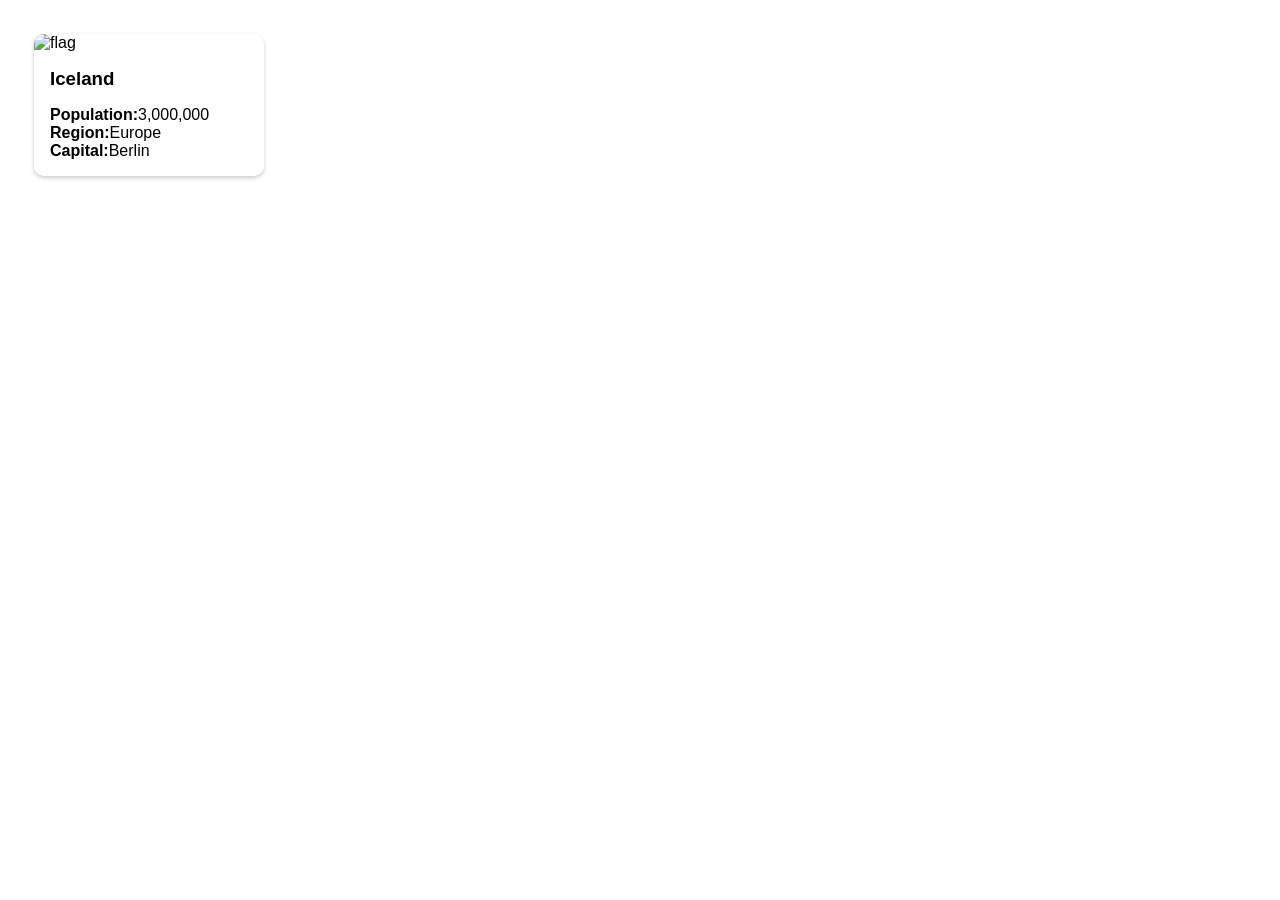
==== country.html @ 8419424d "added new html file for more detail of country" ====
<!DOCTYPE html>
<html lang="en">
<head>
    <meta charset="UTF-8">
    <meta name="viewport" content="width=device-width, initial-scale=1.0">
    <title>Document</title>
    <link rel="stylesheet" href="style.css">
</head>
<body>
    <main>

        <div class="countries-container">

            <a href=""><div class="country-card">
                <img src="https://flagcdn.com/gn.svg" alt="flag">
                 <div class="country-card-text-item">
                    <h3>Iceland</h3>
               
                 <p><strong>Population:</strong>3,000,000</p>
                    <p><strong>Region:</strong>Europe</p>
                    <p><strong>Capital:</strong>Berlin</p>
                 </div>
                 </div>
            </a>
            
        </div>
    </main>
</body>
</html>
---- style.css ----
*{
    box-sizing: border-box;
    padding: 0;
    margin: 0;
}
body{
    font-family: 'Nunito', sans-serif;
}
a{
    text-decoration: none;
    color: inherit;
}
.title{
    font-weight: 800;
}
.header-container{
  box-shadow: 0 2px 4px rgba(0,0,0,0.2);
   padding-inline: 24px;
}
.container{
    display: flex;
    justify-content: space-between;
    align-items: center;
    max-width: 1280px;
    margin-inline: auto;
   
    
}
.countries-container{
    max-width: 1280px;
    padding: 24px;
    display: flex;
     flex-wrap: wrap;
     justify-content: space-between;
   
}
.country-card{
    width: 230px;
    box-shadow: 0 2px 4px rgba(0,0,0,0.2);
    overflow: hidden;
    border-radius: 10px;
    margin: 10px;
}
.country-card img{
    width: 100%;
    padding: 0;
}
.country-card-text-item{
    padding:  16px;
}
.country-card-text-item h3{
    margin-bottom: 16px;
}
.country-card:hover{
    transform: scale(1.05);
    transition: all 0.3s ease-in-out;
}
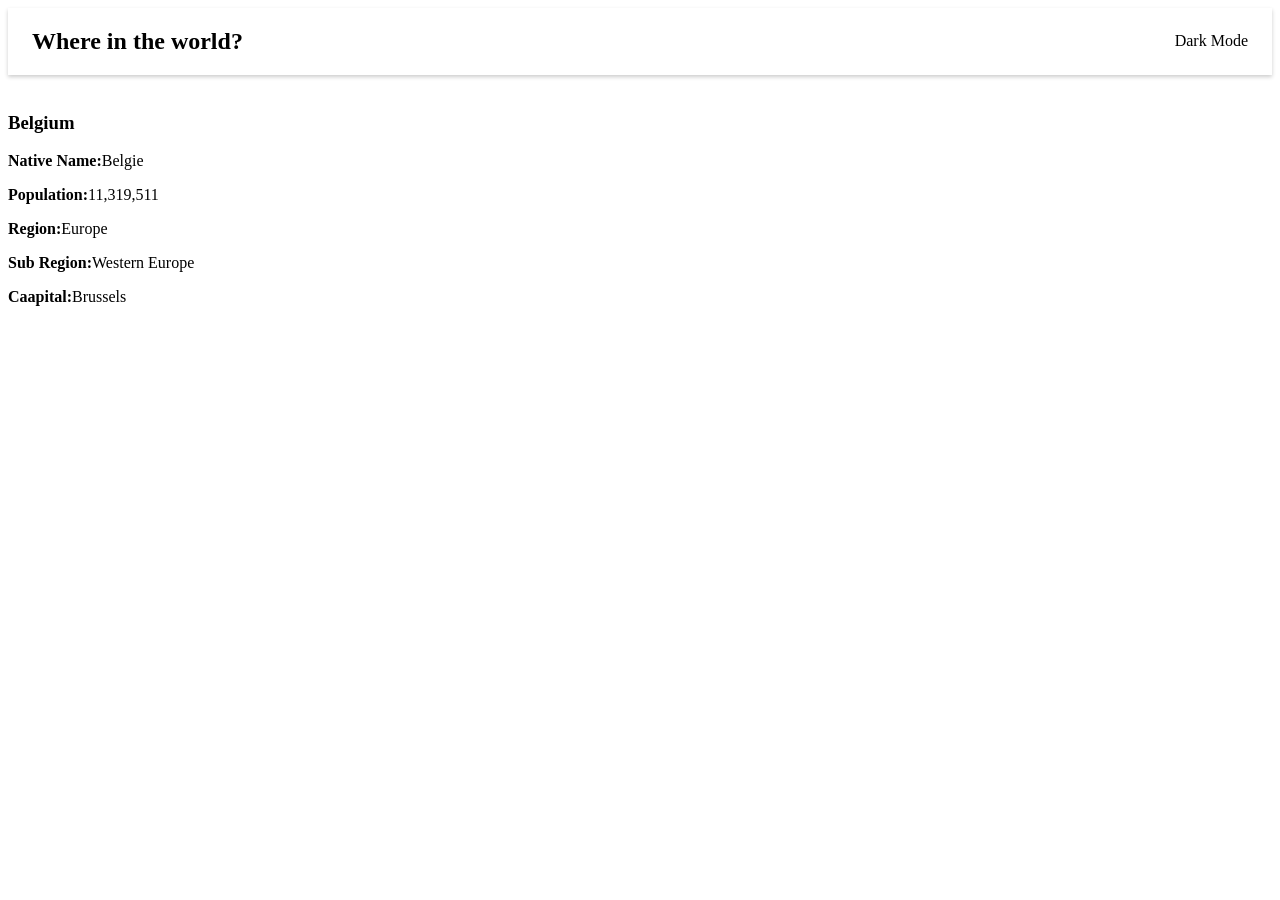
==== commit 1cde485d: "half page done" ====
--- a/country.html
+++ b/country.html
@@ -4,26 +4,27 @@
     <meta charset="UTF-8">
     <meta name="viewport" content="width=device-width, initial-scale=1.0">
     <title>Document</title>
-    <link rel="stylesheet" href="style.css">
+    <link rel="stylesheet" href="style2.css">
 </head>
 <body>
+     <header class="header-container">
+        <div class="container">
+                <h2 class="title">Where in the world?</h2>
+        <p><i class="fa-regular fa-moon"></i>&nbsp;&nbsp;Dark Mode</p>
+    </header>
     <main>
-
-        <div class="countries-container">
-
-            <a href=""><div class="country-card">
-                <img src="https://flagcdn.com/gn.svg" alt="flag">
-                 <div class="country-card-text-item">
-                    <h3>Iceland</h3>
-               
-                 <p><strong>Population:</strong>3,000,000</p>
-                    <p><strong>Region:</strong>Europe</p>
-                    <p><strong>Capital:</strong>Berlin</p>
-                 </div>
-                 </div>
-            </a>
+        <img src="https://flagcdn.com/gn.svg" alt="">
+         <div class="detail">
+            <h3>Belgium</h3>
+            <div class="left-detail">
+                <p><strong>Native Name:</strong>Belgie</p>
+                <p><strong>Population:</strong>11,319,511</p>
+                <p><strong>Region:</strong>Europe</p>
+                <p><strong>Sub Region:</strong>Western Europe</p>
+                <p><strong>Caapital:</strong>Brussels</p>
+            </div>
             
-        </div>
+         </div>
     </main>
 </body>
 </html>
--- a/style2.css
+++ b/style2.css
@@ -0,0 +1,11 @@
+.header-container{
+  box-shadow: 0 2px 4px rgba(0,0,0,0.2);
+   padding-inline: 24px;
+}
+.container{
+    display: flex;
+    justify-content: space-between;
+    align-items: center;
+    max-width: 1280px;
+    margin-inline: auto; 
+}
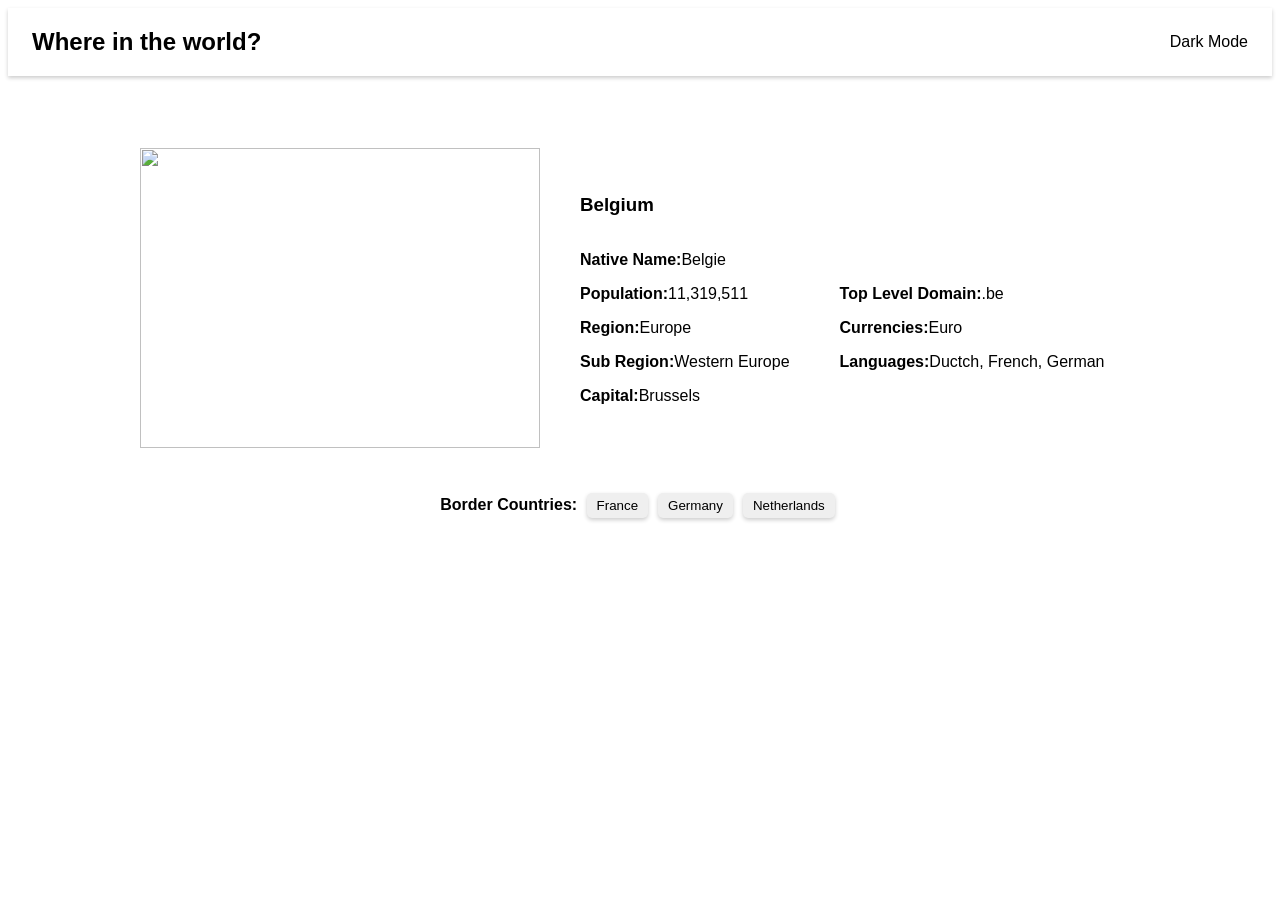
==== commit 288524c7: "almot js done in script2.js" ====
--- a/country.html
+++ b/country.html
@@ -5,6 +5,7 @@
     <meta name="viewport" content="width=device-width, initial-scale=1.0">
     <title>Document</title>
     <link rel="stylesheet" href="style2.css">
+    <script  src="script2.js" defer></script>
 </head>
 <body>
      <header class="header-container">
@@ -12,19 +13,30 @@
                 <h2 class="title">Where in the world?</h2>
         <p><i class="fa-regular fa-moon"></i>&nbsp;&nbsp;Dark Mode</p>
     </header>
-    <main>
+
+    <main class="detail-container">
         <img src="https://flagcdn.com/gn.svg" alt="">
-         <div class="detail">
+         <div class="detail-main">
             <h3>Belgium</h3>
-            <div class="left-detail">
-                <p><strong>Native Name:</strong>Belgie</p>
+            <div class="detail">
+               <div class="left-detail">
+                 <p class="native-name"><strong>Native Name:</strong>Belgie</p>
                 <p><strong>Population:</strong>11,319,511</p>
                 <p><strong>Region:</strong>Europe</p>
                 <p><strong>Sub Region:</strong>Western Europe</p>
-                <p><strong>Caapital:</strong>Brussels</p>
+                <p><strong>Capital:</strong>Brussels</p>
+               </div>
+                <div class="right-detail">
+                    <p><strong>Top Level Domain:</strong>.be</p>
+                    <p><strong>Currencies:</strong>Euro</p>
+                    <p><strong>Languages:</strong>Ductch, French, German</p>
+                </div>
             </div>
             
          </div>
     </main>
+    <footer><p ><strong>Border Countries:</strong>
+    <button>France</button><button>Germany</button><button>Netherlands</button>
+    </p></footer>
 </body>
 </html>
--- a/style2.css
+++ b/style2.css
@@ -1,3 +1,6 @@
+body{
+    font-family: 'Nunito', sans-serif;
+}
 .header-container{
   box-shadow: 0 2px 4px rgba(0,0,0,0.2);
    padding-inline: 24px;
@@ -8,4 +11,35 @@
     align-items: center;
     max-width: 1280px;
     margin-inline: auto; 
+    
+}
+main{
+    max-width: 1000px;
+    margin-inline: auto;
+    padding: 24px;
+    display:flex;
+    gap: 40px;
+    align-items: center;
+    margin-top: 3em;
+}
+main img{
+    width: 400px;
+    height: 300px;
+}
+.detail{
+    display: flex;
+    gap: 50px;
+    align-items: center;
+}
+footer{
+    text-align: center;
+    
+}
+footer button{
+    padding: 5px 10px;
+    margin: 5px;
+    border: none;
+    box-shadow: 0 2px 4px rgba(0,0,0,0.2);
+    border-radius: 5px;
+    cursor: pointer;
 }
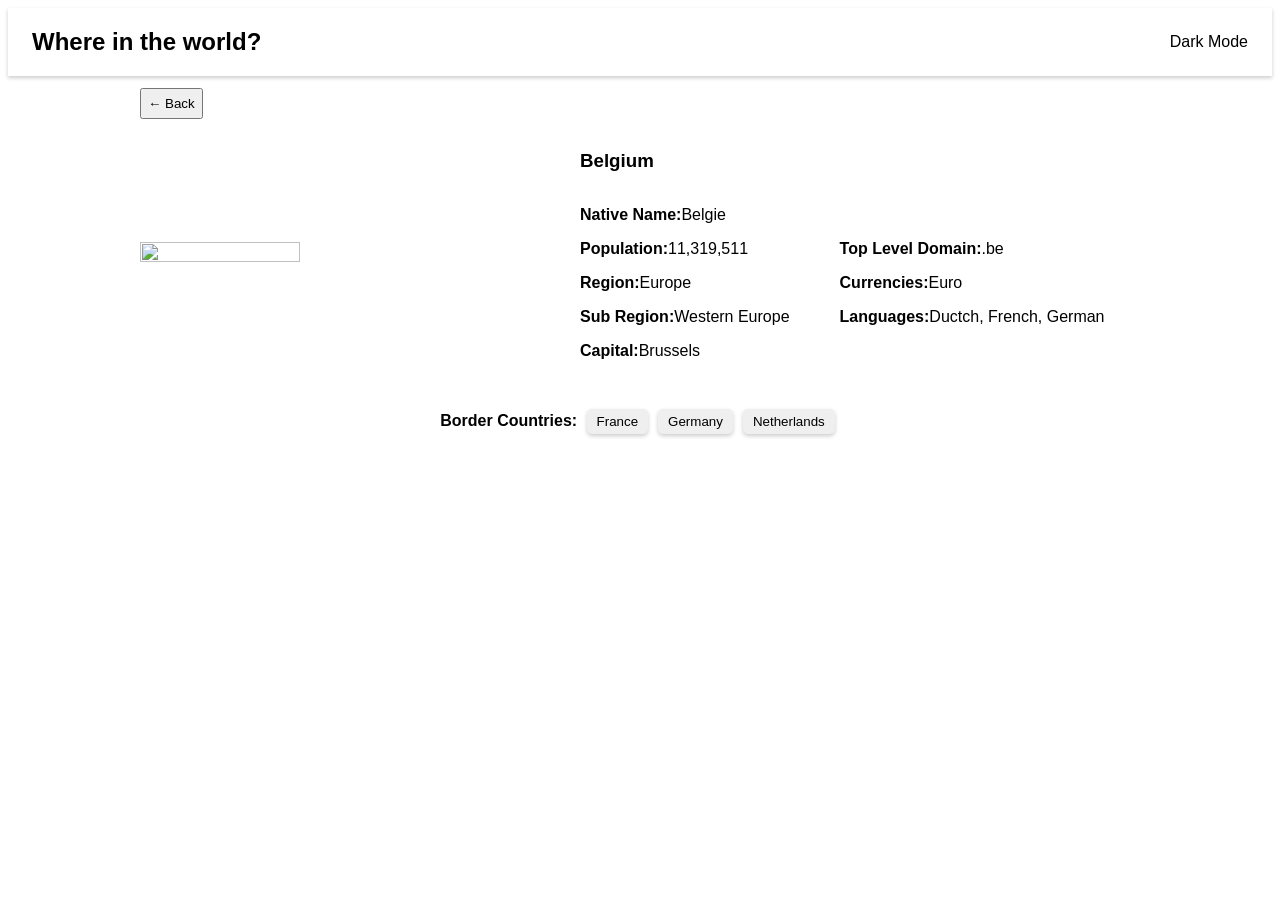
==== commit 4dcdbf44: "make responsive" ====
--- a/country.html
+++ b/country.html
@@ -13,7 +13,9 @@
                 <h2 class="title">Where in the world?</h2>
         <p><i class="fa-regular fa-moon"></i>&nbsp;&nbsp;Dark Mode</p>
     </header>
-
+    <div class="back-button">
+        <a href="index.html"><button>← Back</button></a>
+    </div>
     <main class="detail-container">
         <img src="https://flagcdn.com/gn.svg" alt="">
          <div class="detail-main">
@@ -35,7 +37,7 @@
             
          </div>
     </main>
-    <footer><p ><strong>Border Countries:</strong>
+    <footer class="border-countries"><p ><strong>Border Countries:</strong>
     <button>France</button><button>Germany</button><button>Netherlands</button>
     </p></footer>
 </body>
--- a/style2.css
+++ b/style2.css
@@ -16,15 +16,30 @@
 main{
     max-width: 1000px;
     margin-inline: auto;
-    padding: 24px;
+    padding: 12px;
     display:flex;
     gap: 40px;
     align-items: center;
-    margin-top: 3em;
+    /* margin-top: 6px; */
 }
+.back-button{
+    
+    max-width: 1000px;
+    margin-inline: auto;
+    
+
+}
+.back-button button{
+padding: 6px;
+margin-top: 12px;
+
+
+}
+
 main img{
-    width: 400px;
-    height: 300px;
+   
+    width: 40%;
+    height: 30%;
 }
 .detail{
     display: flex;
@@ -42,4 +57,31 @@
     box-shadow: 0 2px 4px rgba(0,0,0,0.2);
     border-radius: 5px;
     cursor: pointer;
+}
+
+@media (max-width: 700px) {
+    main img{
+  width: 350px;
+    height: 250px; 
+    }
+    main{
+        display: grid;
+    }
+    .detail{
+        display: grid;
+        gap: 0;
+    }
+}
+@media(max-width: 400px){
+     main img{
+        width: 100%;
+        height: 100%;
+    }
+    main{
+        display: grid;
+    }
+    .detail{
+        display: grid;
+        gap: 0;
+    }
 }
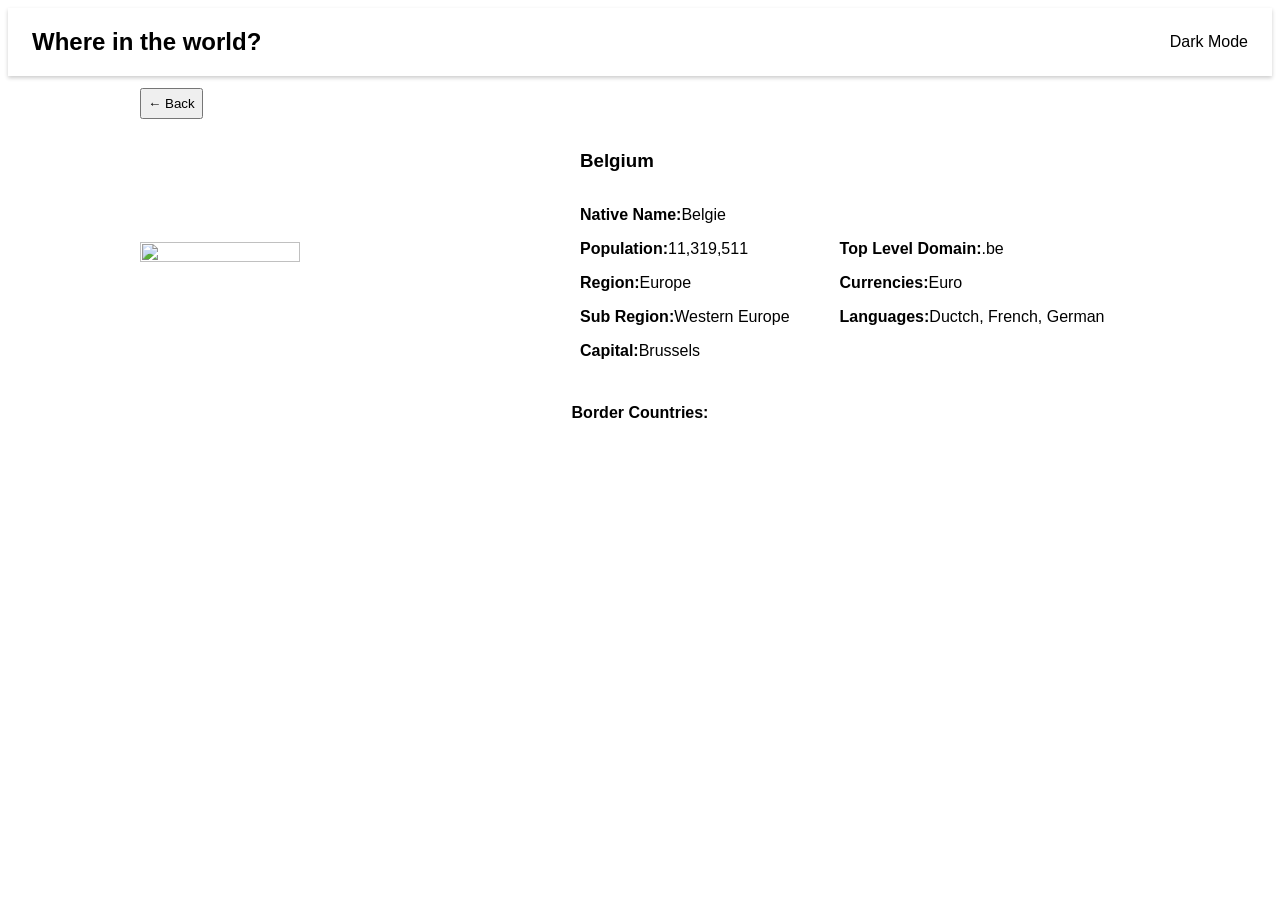
==== commit 144fefc9: "page 2 done with nebhourhood button" ====
--- a/country.html
+++ b/country.html
@@ -4,6 +4,7 @@
     <meta charset="UTF-8">
     <meta name="viewport" content="width=device-width, initial-scale=1.0">
     <title>Document</title>
+        <link rel="stylesheet" href="https://cdnjs.cloudflare.com/ajax/libs/font-awesome/7.0.1/css/all.min.css" integrity="sha512-2SwdPD6INVrV/lHTZbO2nodKhrnDdJK9/kg2XD1r9uGqPo1cUbujc+IYdlYdEErWNu69gVcYgdxlmVmzTWnetw==" crossorigin="anonymous" referrerpolicy="no-referrer" />
     <link rel="stylesheet" href="style2.css">
     <script  src="script2.js" defer></script>
 </head>
@@ -14,7 +15,7 @@
         <p><i class="fa-regular fa-moon"></i>&nbsp;&nbsp;Dark Mode</p>
     </header>
     <div class="back-button">
-        <a href="index.html"><button>← Back</button></a>
+        <button>← Back</button>
     </div>
     <main class="detail-container">
         <img src="https://flagcdn.com/gn.svg" alt="">
@@ -37,8 +38,9 @@
             
          </div>
     </main>
-    <footer class="border-countries"><p ><strong>Border Countries:</strong>
-    <button>France</button><button>Germany</button><button>Netherlands</button>
-    </p></footer>
+    <footer class="border-countries"><p><strong>Border Countries:</strong>
+    <p class="border-countries-button">
+    </p>
+</p></footer>
 </body>
 </html>
--- a/style2.css
+++ b/style2.css
@@ -32,7 +32,9 @@
 .back-button button{
 padding: 6px;
 margin-top: 12px;
-
+transform: 0.3s ease-in-out;
+    cursor: pointer;
+    
 
 }
 
@@ -57,6 +59,30 @@
     box-shadow: 0 2px 4px rgba(0,0,0,0.2);
     border-radius: 5px;
     cursor: pointer;
+}
+.border-countries-button{
+   
+   display: flex;
+   justify-content: center;
+   align-items: center;
+    flex-wrap: wrap;
+    gap: 15px;
+    
+}
+.border-countries-button a{
+    text-decoration: none;
+    border: solid 1px rgb(198, 192, 192);
+    padding: 5px;
+    border-radius: 5px;
+    cursor: pointer;
+    color: #000000;
+    background-color: #F0F0F0;
+
+}
+.border-countries-button a:hover{
+    background-color: #E0E0E0;
+    
+    transition:  0.3s ease-in-out;
 }
 
 @media (max-width: 700px) {
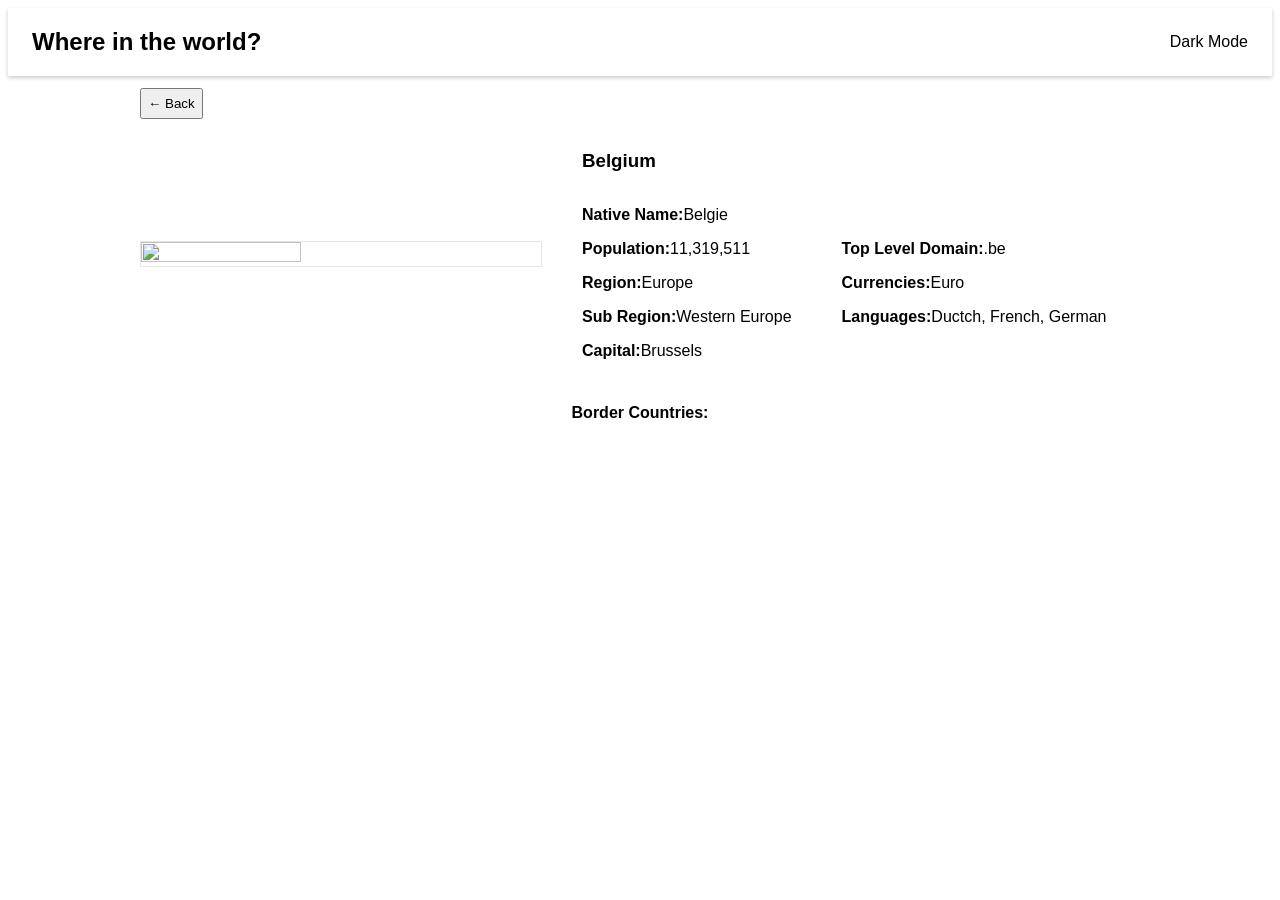
==== commit 1372cce5: "dark mode added" ====
--- a/country.html
+++ b/country.html
@@ -12,7 +12,7 @@
      <header class="header-container">
         <div class="container">
                 <h2 class="title">Where in the world?</h2>
-        <p><i class="fa-regular fa-moon"></i>&nbsp;&nbsp;Dark Mode</p>
+        <p class="ddark"><i class="fa-regular fa-moon"></i>&nbsp;&nbsp;Dark Mode</p>
     </header>
     <div class="back-button">
         <button>← Back</button>
--- a/style2.css
+++ b/style2.css
@@ -38,10 +38,18 @@
 
 }
 
+
+.dark{
+    
+    color: white;
+    background-color: #2b3945;
+}
+
 main img{
    
     width: 40%;
     height: 30%;
+    border: solid 1px rgba(0,0,0,0.1)
 }
 .detail{
     display: flex;
